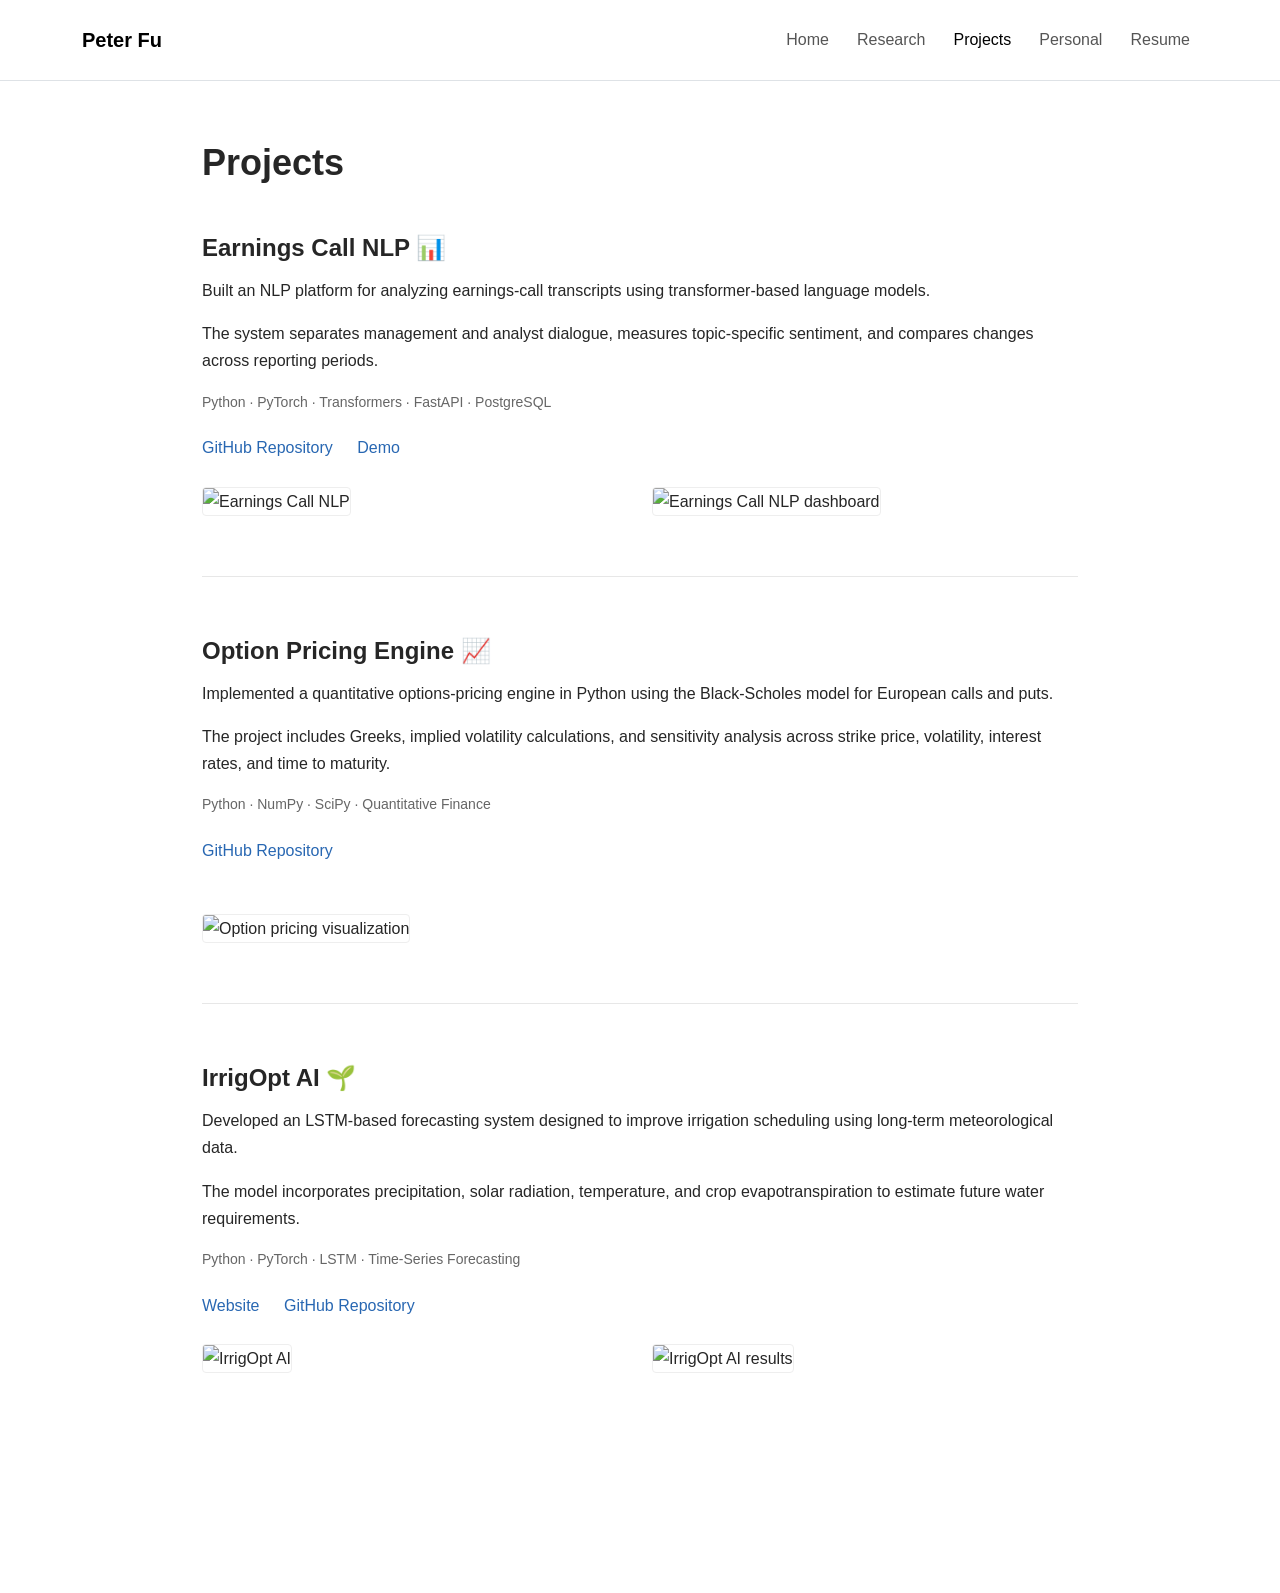
==== projects.html @ ad0d63d5 "Add files via upload" ====
<!DOCTYPE html>
<html lang="en">

<head>
  <meta charset="UTF-8">
  <meta name="viewport" content="width=device-width, initial-scale=1.0">

  <title>Projects | Peter Fu</title>

  <link
    href="https://cdn.jsdelivr.net/npm/bootstrap@5.3.3/dist/css/bootstrap.min.css"
    rel="stylesheet"
  >

  <link rel="stylesheet" href="style.css">
</head>


<body>

<nav class="navbar navbar-expand-md navbar-light bg-white border-bottom">
  <div class="container">

    <a class="navbar-brand fw-semibold" href="index.html">
      Peter Fu
    </a>

    <button
      class="navbar-toggler"
      type="button"
      data-bs-toggle="collapse"
      data-bs-target="#navbar"
    >
      <span class="navbar-toggler-icon"></span>
    </button>

    <div class="collapse navbar-collapse" id="navbar">

      <ul class="navbar-nav ms-auto">

        <li class="nav-item">
          <a class="nav-link" href="index.html">Home</a>
        </li>

        <li class="nav-item">
          <a class="nav-link" href="research.html">Research</a>
        </li>

        <li class="nav-item">
          <a class="nav-link active" href="projects.html">Projects</a>
        </li>

        <li class="nav-item">
          <a class="nav-link" href="personal.html">Personal</a>
        </li>

        <li class="nav-item">
          <a class="nav-link" href="assets/Peter_Fu_Resume.pdf">
            Resume
          </a>
        </li>

      </ul>

    </div>

  </div>
</nav>


<main class="container page-container">

  <h1 class="page-title">Projects</h1>

  <article class="project">

    <h2>Earnings Call NLP 📊</h2>

    <p>
      Built an NLP platform for analyzing earnings-call transcripts
      using transformer-based language models.
    </p>

    <p>
      The system separates management and analyst dialogue, measures
      topic-specific sentiment, and compares changes across reporting
      periods.
    </p>

    <p class="tags">
      Python · PyTorch · Transformers · FastAPI · PostgreSQL
    </p>

    <div class="project-links">
      <a href="#">GitHub Repository</a>
      <a href="#">Demo</a>
    </div>

    <div class="row project-gallery">

      <div class="col-md-6">
        <img
          src="assets/earnings-1.jpg"
          class="project-image"
          alt="Earnings Call NLP"
        >
      </div>

      <div class="col-md-6">
        <img
          src="assets/earnings-2.jpg"
          class="project-image"
          alt="Earnings Call NLP dashboard"
        >
      </div>

    </div>

  </article>

  <article class="project">

    <h2>Option Pricing Engine 📈</h2>

    <p>
      Implemented a quantitative options-pricing engine in Python using
      the Black-Scholes model for European calls and puts.
    </p>

    <p>
      The project includes Greeks, implied volatility calculations, and
      sensitivity analysis across strike price, volatility, interest
      rates, and time to maturity.
    </p>

    <p class="tags">
      Python · NumPy · SciPy · Quantitative Finance
    </p>

    <div class="project-links">
      <a href="#">GitHub Repository</a>
    </div>

    <img
      src="assets/options.jpg"
      class="project-image project-image-large"
      alt="Option pricing visualization"
    >

  </article>

  <article class="project">

    <h2>IrrigOpt AI 🌱</h2>

    <p>
      Developed an LSTM-based forecasting system designed to improve
      irrigation scheduling using long-term meteorological data.
    </p>

    <p>
      The model incorporates precipitation, solar radiation,
      temperature, and crop evapotranspiration to estimate future water
      requirements.
    </p>

    <p class="tags">
      Python · PyTorch · LSTM · Time-Series Forecasting
    </p>

    <div class="project-links">
      <a href="#">Website</a>
      <a href="#">GitHub Repository</a>
    </div>

    <div class="row project-gallery">

      <div class="col-md-6">
        <img
          src="assets/irrigopt-1.jpg"
          class="project-image"
          alt="IrrigOpt AI"
        >
      </div>

      <div class="col-md-6">
        <img
          src="assets/irrigopt-2.jpg"
          class="project-image"
          alt="IrrigOpt AI results"
        >
      </div>

    </div>

  </article>


</main>


<script
  src="https://cdn.jsdelivr.net/npm/bootstrap@5.3.3/dist/js/bootstrap.bundle.min.js">
</script>

</body>

</html>
---- style.css ----
body {
  font-family:
    -apple-system,
    BlinkMacSystemFont,
    "Segoe UI",
    Roboto,
    Helvetica,
    Arial,
    sans-serif;

  color: #262626;
  background: #ffffff;
  font-size: 16px;
  line-height: 1.7;
}

.navbar {
  padding-top: 18px;
  padding-bottom: 18px;
}

.navbar-brand {
  font-size: 20px;
}

.nav-link {
  color: #555;
  margin-left: 12px;
}

.nav-link:hover,
.nav-link.active {
  color: #111;
}

.page-container {
  max-width: 900px;
  padding-top: 60px;
  padding-bottom: 100px;
}

.page-title {
  font-size: 36px;
  font-weight: 600;
  margin-bottom: 50px;
}

h1 {
  font-weight: 600;
}

h2 {
  font-size: 24px;
  font-weight: 600;
  margin-bottom: 14px;
}

h3 {
  font-size: 20px;
  font-weight: 600;
}

p {
  margin-bottom: 16px;
}

a {
  color: #2867b2;
  text-decoration: none;
}

a:hover {
  text-decoration: underline;
}

.hero {
  margin-bottom: 80px;
}

.hero h1 {
  font-size: 42px;
  margin-bottom: 12px;
}

.lead {
  font-size: 20px;
}

.profile-image {
  width: 210px;
  height: 210px;
  object-fit: cover;
  border-radius: 6px;
}

.links {
  margin-top: 25px;
}

.links span {
  margin: 0 8px;
  color: #aaa;
}

section {
  margin-top: 60px;
}

.simple-item {
  margin-top: 30px;
}

.project {
  padding-bottom: 60px;
  margin-bottom: 60px;
  border-bottom: 1px solid #e7e7e7;
}

.project:last-child {
  border-bottom: none;
}

.metadata {
  color: #777;
  font-size: 15px;
}

.tags {
  color: #666;
  font-size: 14px;
}

.project-links {
  margin-top: 20px;
  margin-bottom: 25px;
}

.project-links a {
  margin-right: 20px;
}

.project-image {
  width: 100%;
  height: auto;
  border-radius: 4px;
  border: 1px solid #eeeeee;
}

.project-gallery {
  margin-top: 25px;
}

.project-image-large {
  max-width: 700px;
  margin-top: 25px;
}

.personal-section {
  margin-bottom: 60px;
}

@media (max-width: 768px) {
  .page-container {
    padding-top: 40px;
  }

  .hero {
    text-align: left;
  }

  .profile-image {
    margin-top: 35px;
  }

  .project-image {
    margin-top: 20px;
  }
}
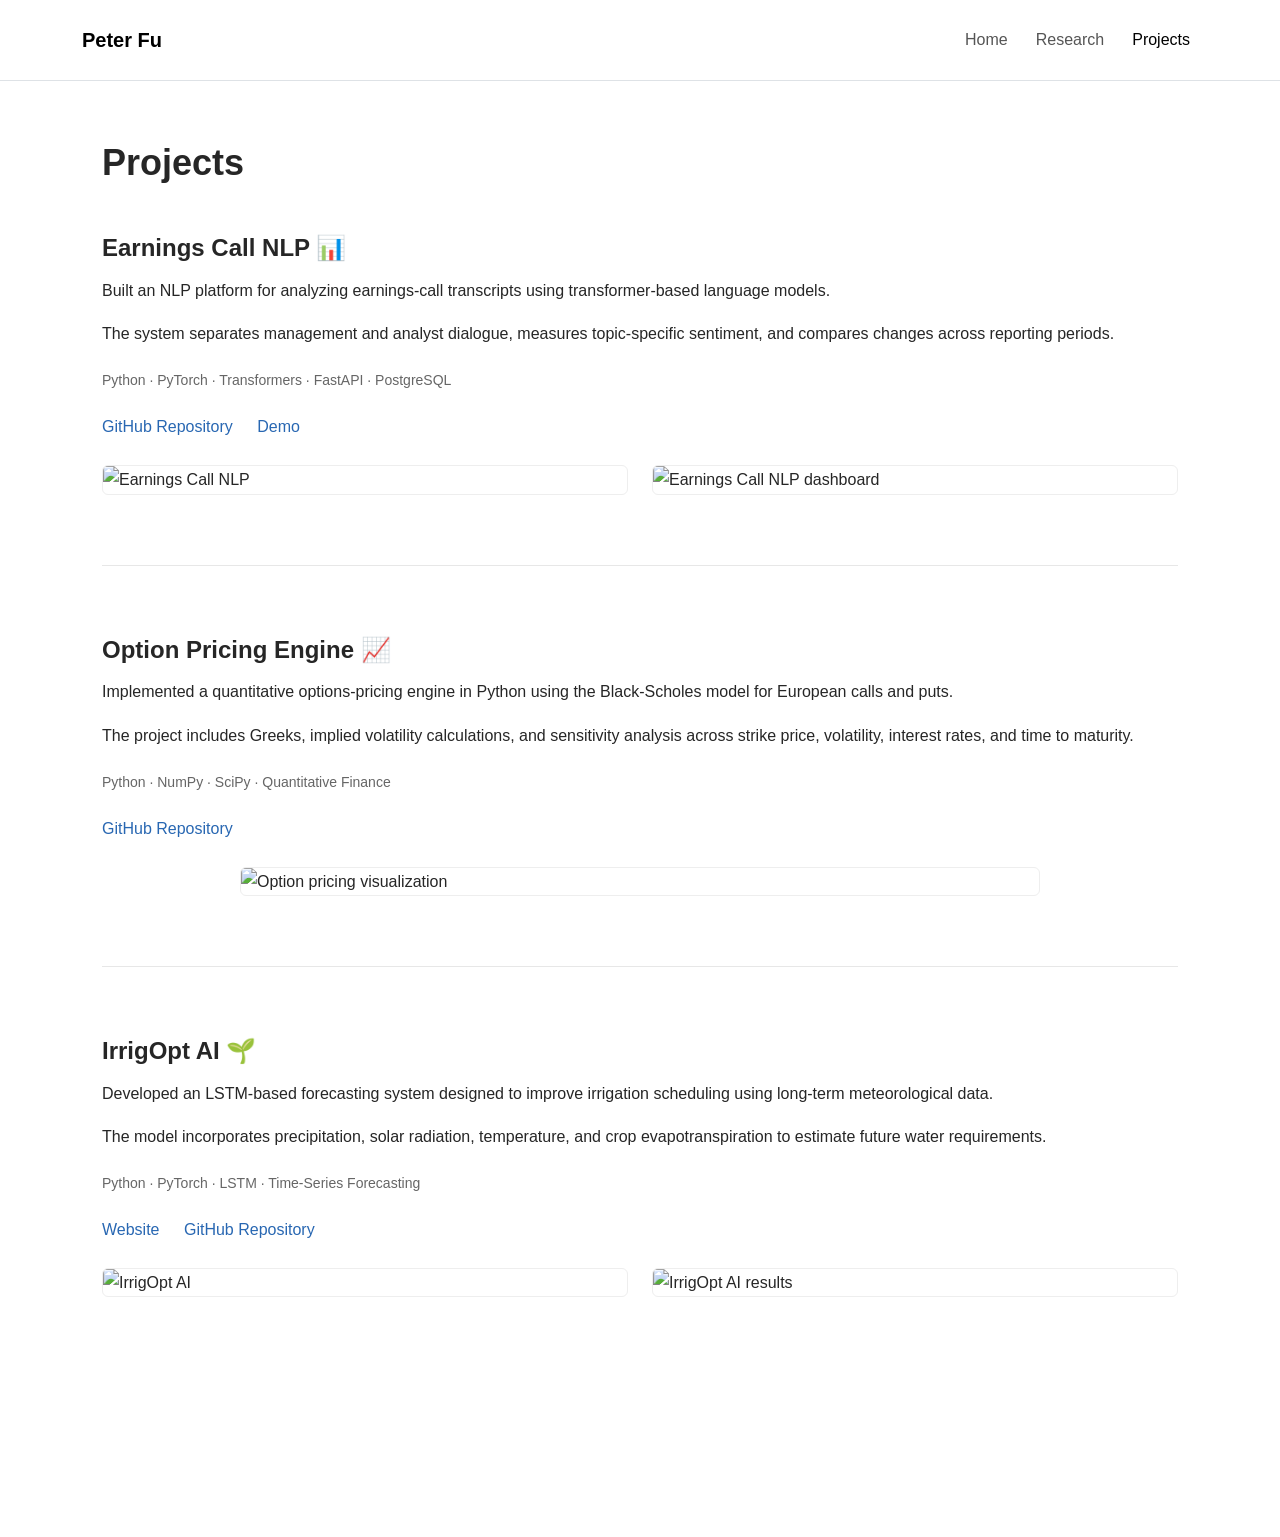
==== commit 62476a4b: "Add files via upload" ====
--- a/projects.html
+++ b/projects.html
@@ -48,16 +48,6 @@
 
         <li class="nav-item">
           <a class="nav-link active" href="projects.html">Projects</a>
-        </li>
-
-        <li class="nav-item">
-          <a class="nav-link" href="personal.html">Personal</a>
-        </li>
-
-        <li class="nav-item">
-          <a class="nav-link" href="assets/Peter_Fu_Resume.pdf">
-            Resume
-          </a>
         </li>
 
       </ul>
--- a/style.css
+++ b/style.css
@@ -1,3 +1,7 @@
+/* ==========================================================
+   GLOBAL / BODY
+========================================================== */
+
 body {
   font-family:
     -apple-system,
@@ -10,9 +14,15 @@
 
   color: #262626;
   background: #ffffff;
+
   font-size: 16px;
   line-height: 1.7;
 }
+
+
+/* ==========================================================
+   NAVIGATION
+========================================================== */
 
 .navbar {
   padding-top: 18px;
@@ -33,8 +43,13 @@
   color: #111;
 }
 
+
+/* ==========================================================
+   MAIN PAGE LAYOUT
+========================================================== */
+
 .page-container {
-  max-width: 900px;
+  max-width: 1100px;
   padding-top: 60px;
   padding-bottom: 100px;
 }
@@ -45,6 +60,11 @@
   margin-bottom: 50px;
 }
 
+
+/* ==========================================================
+   TYPOGRAPHY
+========================================================== */
+
 h1 {
   font-weight: 600;
 }
@@ -73,6 +93,11 @@
   text-decoration: underline;
 }
 
+
+/* ==========================================================
+   HOME / HERO
+========================================================== */
+
 .hero {
   margin-bottom: 80px;
 }
@@ -86,12 +111,25 @@
   font-size: 20px;
 }
 
+
+/* ==========================================================
+   PROFILE IMAGE
+========================================================== */
+
 .profile-image {
-  width: 210px;
-  height: 210px;
+  width: 230px;
+  height: 230px;
+
   object-fit: cover;
+  object-position: center;
+
   border-radius: 6px;
 }
+
+
+/* ==========================================================
+   SOCIAL LINKS
+========================================================== */
 
 .links {
   margin-top: 25px;
@@ -102,6 +140,11 @@
   color: #aaa;
 }
 
+
+/* ==========================================================
+   GENERAL SECTIONS
+========================================================== */
+
 section {
   margin-top: 60px;
 }
@@ -110,25 +153,45 @@
   margin-top: 30px;
 }
 
+
+/* ==========================================================
+   PROJECT / RESEARCH SECTIONS
+========================================================== */
+
 .project {
-  padding-bottom: 60px;
-  margin-bottom: 60px;
+  padding-bottom: 70px;
+  margin-bottom: 70px;
+
   border-bottom: 1px solid #e7e7e7;
 }
 
 .project:last-child {
   border-bottom: none;
 }
+
+
+/* ==========================================================
+   METADATA / TAGS
+========================================================== */
 
 .metadata {
   color: #777;
   font-size: 15px;
+
+  margin-bottom: 20px;
 }
 
 .tags {
   color: #666;
   font-size: 14px;
-}
+
+  margin-top: 22px;
+}
+
+
+/* ==========================================================
+   PROJECT LINKS
+========================================================== */
 
 .project-links {
   margin-top: 20px;
@@ -139,40 +202,176 @@
   margin-right: 20px;
 }
 
+
+/* ==========================================================
+   NORMAL PROJECT IMAGES
+========================================================== */
+
 .project-image {
   width: 100%;
   height: auto;
-  border-radius: 4px;
+
+  display: block;
+
+  border-radius: 6px;
   border: 1px solid #eeeeee;
 }
+
+
+/* ==========================================================
+   RESEARCH FIGURES
+========================================================== */
+
+.research-figure {
+  margin-bottom: 28px;
+}
+
+.research-figure:last-child {
+  margin-bottom: 0;
+}
+
+
+/* ==========================================================
+   RESEARCH IMAGES
+========================================================== */
+
+.research-image {
+  width: 100%;
+  height: auto;
+
+  display: block;
+
+  object-fit: contain;
+
+  border-radius: 6px;
+  border: 1px solid #e5e5e5;
+
+  padding: 4px;
+  background: #ffffff;
+}
+
+
+/* ==========================================================
+   FIGURE CAPTIONS
+========================================================== */
+
+.figure-caption {
+  margin-top: 8px;
+  margin-bottom: 0;
+
+  font-size: 13px;
+  line-height: 1.5;
+
+  color: #777;
+  text-align: center;
+}
+
+
+/* ==========================================================
+   PROJECT IMAGE GALLERY
+========================================================== */
 
 .project-gallery {
   margin-top: 25px;
 }
 
+.project-gallery .project-image {
+  width: 100%;
+}
+
+
+/* ==========================================================
+   LARGE PROJECT IMAGE
+========================================================== */
+
 .project-image-large {
-  max-width: 700px;
+  width: 100%;
+  max-width: 800px;
+
+  height: auto;
+
+  display: block;
+
   margin-top: 25px;
-}
+  margin-left: auto;
+  margin-right: auto;
+}
+
+
+/* ==========================================================
+   PERSONAL PAGE
+========================================================== */
 
 .personal-section {
   margin-bottom: 60px;
 }
 
+
+/* ==========================================================
+   MOBILE / TABLET
+========================================================== */
+
 @media (max-width: 768px) {
+
   .page-container {
     padding-top: 40px;
-  }
+    padding-left: 20px;
+    padding-right: 20px;
+  }
+
+
+  /* HERO */
 
   .hero {
     text-align: left;
-  }
+    margin-bottom: 60px;
+  }
+
+  .hero h1 {
+    font-size: 36px;
+  }
+
+
+  /* PROFILE IMAGE */
 
   .profile-image {
+    width: 200px;
+    height: 200px;
+
     margin-top: 35px;
   }
 
+
+  /* PROJECT / RESEARCH */
+
+  .project {
+    padding-bottom: 50px;
+    margin-bottom: 50px;
+  }
+
   .project-image {
+    margin-top: 25px;
+  }
+
+  .research-image {
     margin-top: 20px;
-  }
-}
+    width: 100%;
+  }
+
+  .research-figure {
+    margin-bottom: 24px;
+  }
+
+
+  /* TYPOGRAPHY */
+
+  .page-title {
+    font-size: 32px;
+    margin-bottom: 40px;
+  }
+
+  h2 {
+    font-size: 22px;
+  }
+
+}
